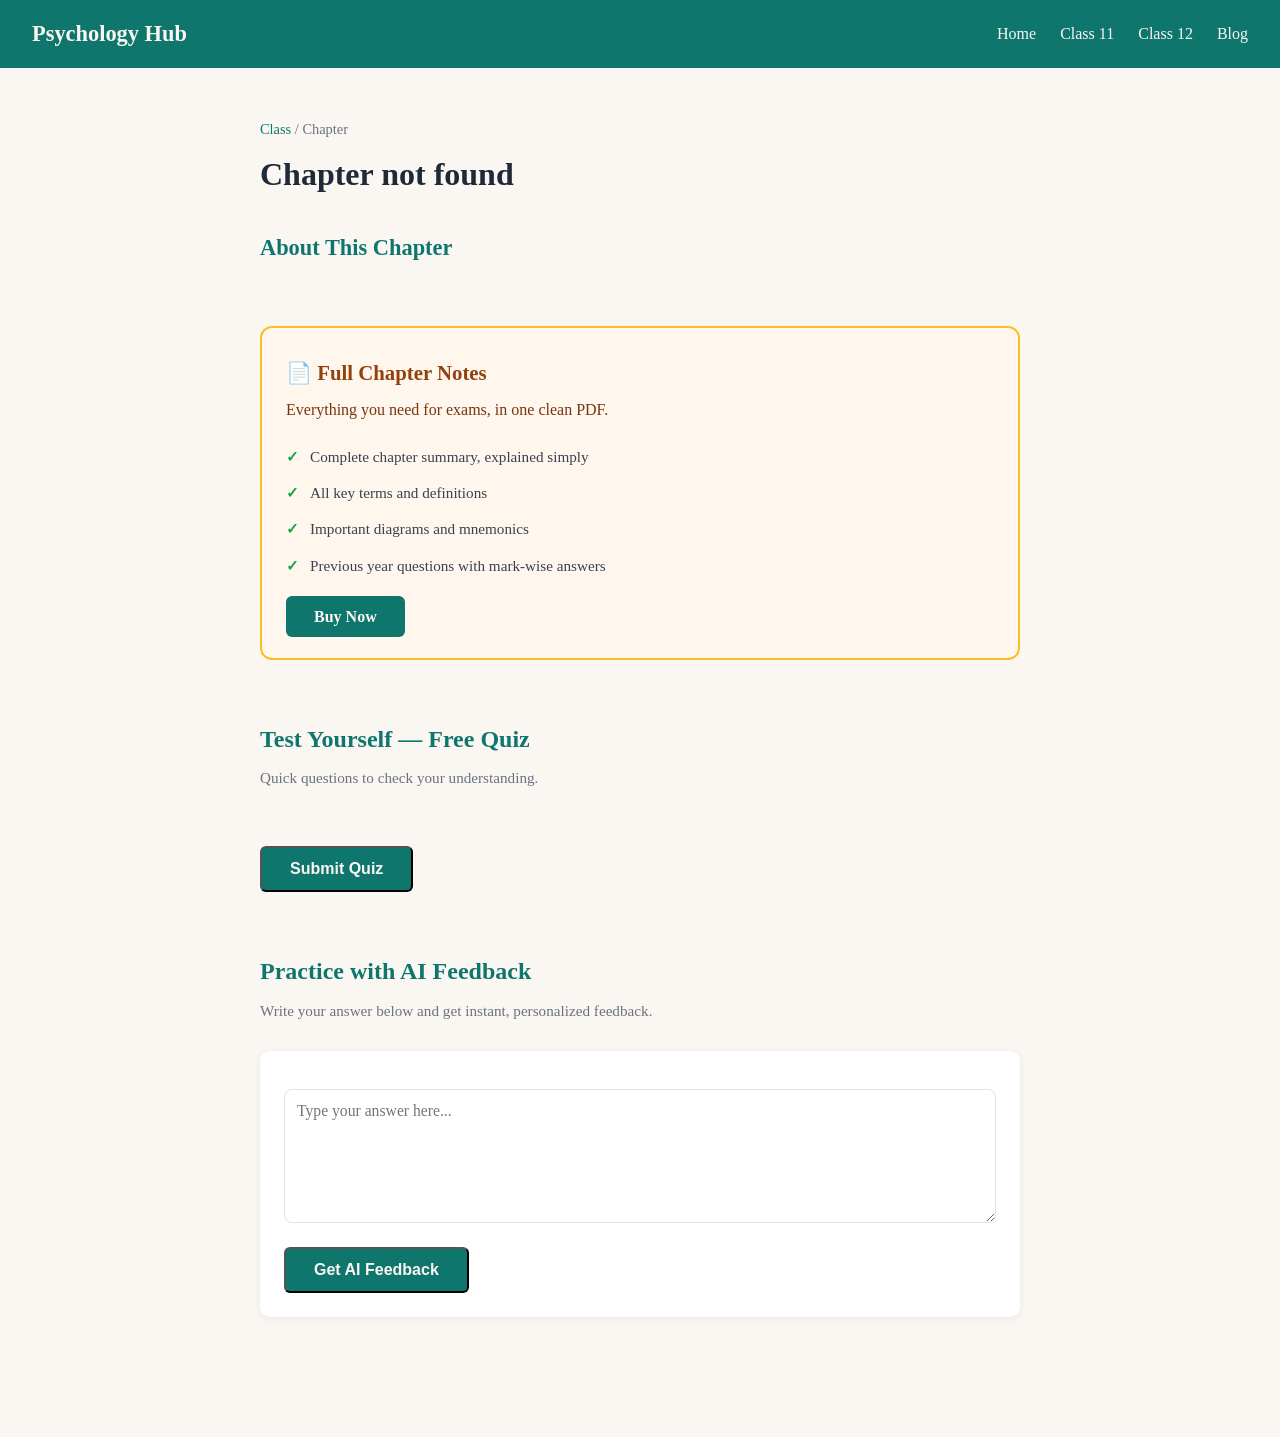
==== chapter.html @ c4d16453 "Add dynamic chapter system" ====
<!DOCTYPE html>
<html lang="en">
<head>
  <meta charset="UTF-8">
  <meta name="viewport" content="width=device-width, initial-scale=1.0">
  <title id="page-title">Loading... - Psychology Hub</title>
  <link rel="stylesheet" href="css/style.css">
</head>
<body>

  <nav class="navbar">
    <div class="logo">Psychology Hub</div>
    <ul class="nav-links">
      <li><a href="index.html">Home</a></li>
      <li><a href="class-11.html">Class 11</a></li>
      <li><a href="class-12.html">Class 12</a></li>
      <li><a href="#">Blog</a></li>
    </ul>
  </nav>

  <section class="chapter-header">
    <p class="breadcrumb"><a id="class-link" href="#">Class</a> / <span id="chapter-number-label">Chapter</span></p>
    <h1 id="chapter-title">Loading...</h1>
  </section>

  <section class="chapter-summary">
    <h2>About This Chapter</h2>
    <p id="chapter-summary-text"></p>
    <p class="teaser-note" id="teaser-note"></p>
  </section>

  <section class="notes-promo">
    <div class="notes-promo-card">
      <h3 id="notes-price-heading">📄 Full Chapter Notes</h3>
      <p>Everything you need for exams, in one clean PDF.</p>
      <ul class="notes-features">
        <li>Complete chapter summary, explained simply</li>
        <li>All key terms and definitions</li>
        <li>Important diagrams and mnemonics</li>
        <li>Previous year questions with mark-wise answers</li>
      </ul>
      <a href="#" class="btn btn-primary" id="buy-notes-btn">Buy Now</a>
    </div>
  </section>

  <section class="quiz-section" id="quiz">
    <h2>Test Yourself — Free Quiz</h2>
    <p class="quiz-intro">Quick questions to check your understanding.</p>

    <div class="quiz-container" id="quiz-container">
      </div>

    <button id="submit-quiz" class="btn btn-primary">Submit Quiz</button>

    <div id="quiz-result" class="quiz-result"></div>

  </section>

  <section class="ai-evaluator">
    <h2>Practice with AI Feedback</h2>
    <p class="quiz-intro">Write your answer below and get instant, personalized feedback.</p>

    <div class="evaluator-card">
      <p class="eval-question" id="ai-question-text"></p>
      
      <textarea id="student-answer" placeholder="Type your answer here..." rows="6"></textarea>
      
      <button id="submit-answer" class="btn btn-primary">Get AI Feedback</button>
      
      <div id="eval-loading" class="eval-loading" style="display: none;">
        Checking your answer...
      </div>

      <div id="eval-result" class="eval-result" style="display: none;"></div>
    </div>
  </section>

  <script>
    // Step 1: URL se pata karo kaunsa chapter chahiye
    const urlParams = new URLSearchParams(window.location.search);
    const chapterId = urlParams.get('id');

    // Step 2: Us chapter ki JSON file fetch karo
    fetch(`data/${chapterId}.json`)
      .then(response => response.json())
      .then(chapter => {

        // Step 3: Page ko chapter ke data se bharo
        document.getElementById('page-title').textContent = chapter.title + " - Psychology Hub";
        document.getElementById('chapter-title').textContent = chapter.title;
        document.getElementById('chapter-summary-text').textContent = chapter.summary;
        document.getElementById('teaser-note').textContent = chapter.teaserNote;
        document.getElementById('notes-price-heading').textContent = "📄 Full Chapter Notes — " + chapter.notesPrice;
        document.getElementById('buy-notes-btn').textContent = "Buy Now — " + chapter.notesPrice;
        document.getElementById('ai-question-text').textContent = "Q: " + chapter.aiQuestion;

        document.getElementById('class-link').textContent = chapter.className;
        document.getElementById('class-link').href = chapter.classLink;
        document.getElementById('chapter-number-label').textContent = "Chapter " + chapter.chapterNumber;

        // Step 4: Quiz ke saare sawal HTML mein banao
        const quizContainer = document.getElementById('quiz-container');
        chapter.quiz.forEach((q, index) => {
          const questionNum = index + 1;
          let optionsHTML = "";

          q.options.forEach((opt, optIndex) => {
            const value = opt.correct ? "correct" : "wrong";
            optionsHTML += `
              <label class="option">
                <input type="radio" name="q${questionNum}" value="${value}"> ${opt.text}
              </label>
            `;
          });

          quizContainer.innerHTML += `
            <div class="quiz-question" data-question="${questionNum}">
              <p class="question-text">${q.question}</p>
              <div class="options">${optionsHTML}</div>
            </div>
          `;
        });

      })
      .catch(error => {
        document.getElementById('chapter-title').textContent = "Chapter not found";
        console.error(error);
      });

    // Quiz Submit Logic (pehle jaisa hi)
    document.getElementById('submit-quiz').addEventListener('click', function() {
      const questions = document.querySelectorAll('.quiz-question');
      let score = 0;
      let totalQuestions = questions.length;

      questions.forEach(function(question) {
        const selected = question.querySelector('input[type="radio"]:checked');
        if (selected && selected.value === 'correct') {
          score++;
        }
      });

      let feedback = "";
      if (score === totalQuestions) {
        feedback = "Perfect score! You know this chapter well.";
      } else if (score >= totalQuestions / 2) {
        feedback = "Good effort! Review the topics you missed and try again.";
      } else {
        feedback = "No worries — this is just practice. Read the chapter again and give it another shot.";
      }

      const resultDiv = document.getElementById('quiz-result');
      resultDiv.innerHTML = `You scored ${score} out of ${totalQuestions}. ${feedback}`;
      resultDiv.style.color = '#0F766E';
    });

    // AI Evaluator Logic (pehle jaisa hi, bas ab question dynamic hai)
    document.getElementById('submit-answer').addEventListener('click', async function() {
      const answer = document.getElementById('student-answer').value;
      const aiQuestion = document.getElementById('ai-question-text').textContent.replace('Q: ', '');

      if (answer.trim() === "") {
        alert("Please write an answer first!");
        return;
      }

      const loadingDiv = document.getElementById('eval-loading');
      const resultDiv = document.getElementById('eval-result');

      loadingDiv.style.display = "block";
      resultDiv.style.display = "none";

      try {
        const response = await fetch('/.netlify/functions/evaluate-answer', {
          method: 'POST',
          headers: { 'Content-Type': 'application/json' },
          body: JSON.stringify({
            question: aiQuestion,
            studentAnswer: answer
          })
        });

        const data = await response.json();

        loadingDiv.style.display = "none";
        resultDiv.style.display = "block";

        resultDiv.innerHTML = `
          <div class="eval-score">Score: ${data.score} / 5</div>
          <div class="eval-feedback">${data.feedback}</div>
          <div class="eval-missed"><strong>What you could add:</strong> ${data.missedPoints}</div>
        `;

      } catch (error) {
        loadingDiv.style.display = "none";
        resultDiv.style.display = "block";
        resultDiv.innerHTML = "Something went wrong. Please try again in a moment.";
      }
    });
  </script>

</body>
</html>
---- css/style.css ----
/* Basic Reset - sabhi browsers mein same dikhega */
* {
  margin: 0;
  padding: 0;
  box-sizing: border-box;
}

body {
  font-family: 'Georgia', serif;
  background-color: #FAF7F2;   /* Soft ivory background */
  color: #1F2937;               /* Dark grey text - readable, not harsh black */
  line-height: 1.6;
  padding: 40px 20px;
}

h1 {
  color: #0F766E;               /* Deep teal - trust color */
  font-size: 2.2rem;
  margin-bottom: 16px;
}

p {
  font-size: 1.1rem;
  max-width: 600px;
}
.navbar {
  display: flex;
  justify-content: space-between;
  align-items: center;
  background-color: #0F766E;
  padding: 16px 32px;
  margin: -40px -20px 40px -20px;
}

.logo {
  color: #FAF7F2;
  font-size: 1.4rem;
  font-weight: bold;
}

.nav-links {
  list-style: none;
  display: flex;
  gap: 24px;
}

.nav-links a {
  color: #FAF7F2;
  text-decoration: none;
  font-size: 1rem;
}

.nav-links a {
  color: #FAF7F2;
  text-decoration: none;
  font-size: 1rem;
  transition: color 0.2s ease;
}

.nav-links a:hover {
  color: #99F6E4;
}
.hero {
  text-align: center;
  max-width: 700px;
  margin: 60px auto;
}

.hero h1 {
  font-size: 2.8rem;
}

.hero p {
  font-size: 1.15rem;
  color: #4B5563;
  margin: 20px auto 32px auto;
}

.hero-buttons {
  display: flex;
  justify-content: center;
  gap: 16px;
}

.btn {
  padding: 12px 28px;
  border-radius: 6px;
  text-decoration: none;
  font-size: 1rem;
  font-weight: bold;
}

.btn-primary {
  background-color: #0F766E;
  color: #FAF7F2;
}

.btn-secondary {
  background-color: transparent;
  color: #0F766E;
  border: 2px solid #0F766E;
}
.how-it-works {
  max-width: 900px;
  margin: 80px auto;
  text-align: center;
}

.how-it-works h2 {
  color: #0F766E;
  font-size: 1.8rem;
  margin-bottom: 40px;
}

.steps {
  display: flex;
  justify-content: center;
  gap: 32px;
  flex-wrap: wrap;
}

.step {
  background-color: #ffffff;
  border-radius: 10px;
  padding: 28px 20px;
  width: 220px;
  box-shadow: 0 2px 8px rgba(0, 0, 0, 0.06);
}

.step-number {
  background-color: #0F766E;
  color: #FAF7F2;
  width: 36px;
  height: 36px;
  border-radius: 50%;
  display: flex;
  align-items: center;
  justify-content: center;
  font-weight: bold;
  margin: 0 auto 16px auto;
}

.step h3 {
  color: #1F2937;
  font-size: 1.1rem;
  margin-bottom: 8px;
}

.step p {
  font-size: 0.95rem;
  color: #4B5563;
}
.site-footer {
  margin-top: 100px;
  padding: 32px 20px;
  border-top: 1px solid #E5E1D8;
  text-align: center;
}

.footer-content {
  max-width: 500px;
  margin: 0 auto 16px auto;
}

.footer-bio {
  font-size: 0.95rem;
  color: #4B5563;
  margin-bottom: 8px;
}

.footer-blog-link {
  color: #0F766E;
  font-weight: bold;
  text-decoration: none;
  font-size: 0.95rem;
}

.footer-blog-link:hover {
  text-decoration: underline;
}

.footer-copy {
  font-size: 0.8rem;
  color: #9CA3AF;
}
.dashboard-header {
  text-align: center;
  max-width: 700px;
  margin: 50px auto 30px auto;
}

.dashboard-header h1 {
  color: #0F766E;
  font-size: 2.2rem;
  margin-bottom: 10px;
}

.dashboard-header p {
  color: #4B5563;
  font-size: 1.05rem;
}

.bundle-banner {
  background-color: #0F766E;
  color: #FAF7F2;
  text-align: center;
  padding: 24px 20px;
  border-radius: 10px;
  max-width: 700px;
  margin: 0 auto 50px auto;
}

.bundle-banner p {
  margin-bottom: 14px;
  font-size: 1rem;
}

.bundle-banner .btn-primary {
  background-color: #FAF7F2;
  color: #0F766E;
  display: inline-block;
}

.chapter-grid {
  max-width: 1000px;
  margin: 0 auto 80px auto;
  display: grid;
  grid-template-columns: repeat(auto-fit, minmax(260px, 1fr));
  gap: 24px;
  padding: 0 20px;
}

.chapter-card {
  background-color: #ffffff;
  border-radius: 10px;
  padding: 24px;
  box-shadow: 0 2px 8px rgba(0, 0, 0, 0.06);
  text-decoration: none;     /* NAYI LINE */
  display: block;            /* NAYI LINE */
}

.chapter-card h3 {
  color: #1F2937;
  font-size: 1.1rem;
  margin-bottom: 8px;
}

.chapter-card p {
  color: #4B5563;
  font-size: 0.95rem;
  margin-bottom: 16px;
}

.chapter-badges {
  display: flex;
  gap: 10px;
  flex-wrap: wrap;
}

.badge {
  font-size: 0.8rem;
  font-weight: bold;
  padding: 5px 12px;
  border-radius: 20px;
  text-decoration: none;
  display: inline-block;
  transition: opacity 0.2s ease;
}

.badge:hover {
  opacity: 0.8;
}

.badge-free {
  background-color: #D1FAE5;
  color: #065F46;
}

.badge-paid {
  background-color: #FEF3C7;
  color: #92400E;
}
.chapter-header {
  max-width: 800px;
  margin: 50px auto 30px auto;
  padding: 0 20px;
}

.breadcrumb {
  font-size: 0.9rem;
  color: #6B7280;
  margin-bottom: 8px;
}

.breadcrumb a {
  color: #0F766E;
  text-decoration: none;
}

.chapter-header h1 {
  color: #1F2937;
  font-size: 2rem;
}

.chapter-summary {
  max-width: 800px;
  margin: 0 auto 60px auto;
  padding: 0 20px;
}

.chapter-summary h2 {
  color: #0F766E;
  font-size: 1.4rem;
  margin-bottom: 12px;
}

.chapter-summary p {
  color: #374151;
  font-size: 1.05rem;
  margin-bottom: 24px;
}

.chapter-summary h3 {
  color: #1F2937;
  font-size: 1.1rem;
  margin-bottom: 10px;
}

.key-terms {
  list-style: none;
}

.key-terms li {
  background-color: #ffffff;
  padding: 12px 16px;
  border-radius: 8px;
  margin-bottom: 8px;
  color: #374151;
  font-size: 0.98rem;
}
.notes-promo {
  max-width: 800px;
  margin: 0 auto 60px auto;
  padding: 0 20px;
}

.notes-promo-card {
  background-color: #FFF7ED;
  border: 2px solid #FBBF24;
  border-radius: 12px;
  padding: 28px 24px;
}

.notes-promo-card h3 {
  color: #92400E;
  font-size: 1.3rem;
  margin-bottom: 8px;
}

.notes-promo-card > p {
  color: #78350F;
  font-size: 1rem;
  margin-bottom: 16px;
}

.notes-features {
  list-style: none;
  margin-bottom: 20px;
}

.notes-features li {
  color: #374151;
  font-size: 0.95rem;
  padding: 6px 0;
  padding-left: 24px;
  position: relative;
}

.notes-features li::before {
  content: "✓";
  position: absolute;
  left: 0;
  color: #16A34A;
  font-weight: bold;
}
.quiz-section {
  max-width: 800px;
  margin: 0 auto 60px auto;
  padding: 0 20px;
}

.quiz-section h2 {
  color: #0F766E;
  font-size: 1.5rem;
  margin-bottom: 8px;
}

.quiz-intro {
  color: #6B7280;
  font-size: 0.95rem;
  margin-bottom: 28px;
}

.quiz-container {
  display: flex;
  flex-direction: column;
  gap: 32px;
}

.quiz-question {
  background-color: #ffffff;
  border-radius: 10px;
  padding: 20px 24px;
  box-shadow: 0 2px 8px rgba(0, 0, 0, 0.06);
}

.question-text {
  color: #1F2937;
  font-size: 1.05rem;
  font-weight: bold;
  margin-bottom: 16px;
}

.options {
  display: flex;
  flex-direction: column;
  gap: 12px;
}

.option {
  display: flex;
  align-items: center;
  gap: 10px;
  background-color: #FAF7F2;
  border: 1.5px solid #E5E1D8;
  border-radius: 8px;
  padding: 10px 14px;
  cursor: pointer;
  font-size: 0.95rem;
  color: #374151;
  transition: border-color 0.2s ease, background-color 0.2s ease;
}

.option:hover {
  border-color: #0F766E;
  background-color: #F0FDFA;
}

.option input[type="radio"] {
  accent-color: #0F766E;
  width: 16px;
  height: 16px;
  flex-shrink: 0;
}

#submit-quiz {
  margin-top: 28px;
}

.quiz-result {
  margin-top: 24px;
  font-size: 1.1rem;
  font-weight: bold;
}
.ai-evaluator {
  max-width: 800px;
  margin: 0 auto 80px auto;
  padding: 0 20px;
}

.ai-evaluator h2 {
  color: #0F766E;
  font-size: 1.5rem;
  margin-bottom: 8px;
}

.evaluator-card {
  background-color: #ffffff;
  border-radius: 10px;
  padding: 24px;
  box-shadow: 0 2px 8px rgba(0, 0, 0, 0.06);
  margin-top: 20px;
}

.eval-question {
  font-weight: bold;
  color: #1F2937;
  margin-bottom: 14px;
}

#student-answer {
  width: 100%;
  padding: 12px;
  border: 1.5px solid #E5E1D8;
  border-radius: 8px;
  font-family: inherit;
  font-size: 0.98rem;
  color: #374151;
  resize: vertical;
}

#student-answer:focus {
  outline: none;
  border-color: #0F766E;
}

#submit-answer {
  margin-top: 16px;
}

.eval-loading {
  margin-top: 16px;
  color: #6B7280;
  font-style: italic;
}

.eval-result {
  margin-top: 20px;
  background-color: #F0FDFA;
  border-left: 4px solid #0F766E;
  padding: 16px 20px;
  border-radius: 6px;
}

.eval-result .eval-score {
  font-weight: bold;
  color: #0F766E;
  font-size: 1.1rem;
  margin-bottom: 8px;
}

.eval-result .eval-feedback {
  color: #374151;
  margin-bottom: 8px;
}

.eval-result .eval-missed {
  color: #6B7280;
  font-size: 0.95rem;
}
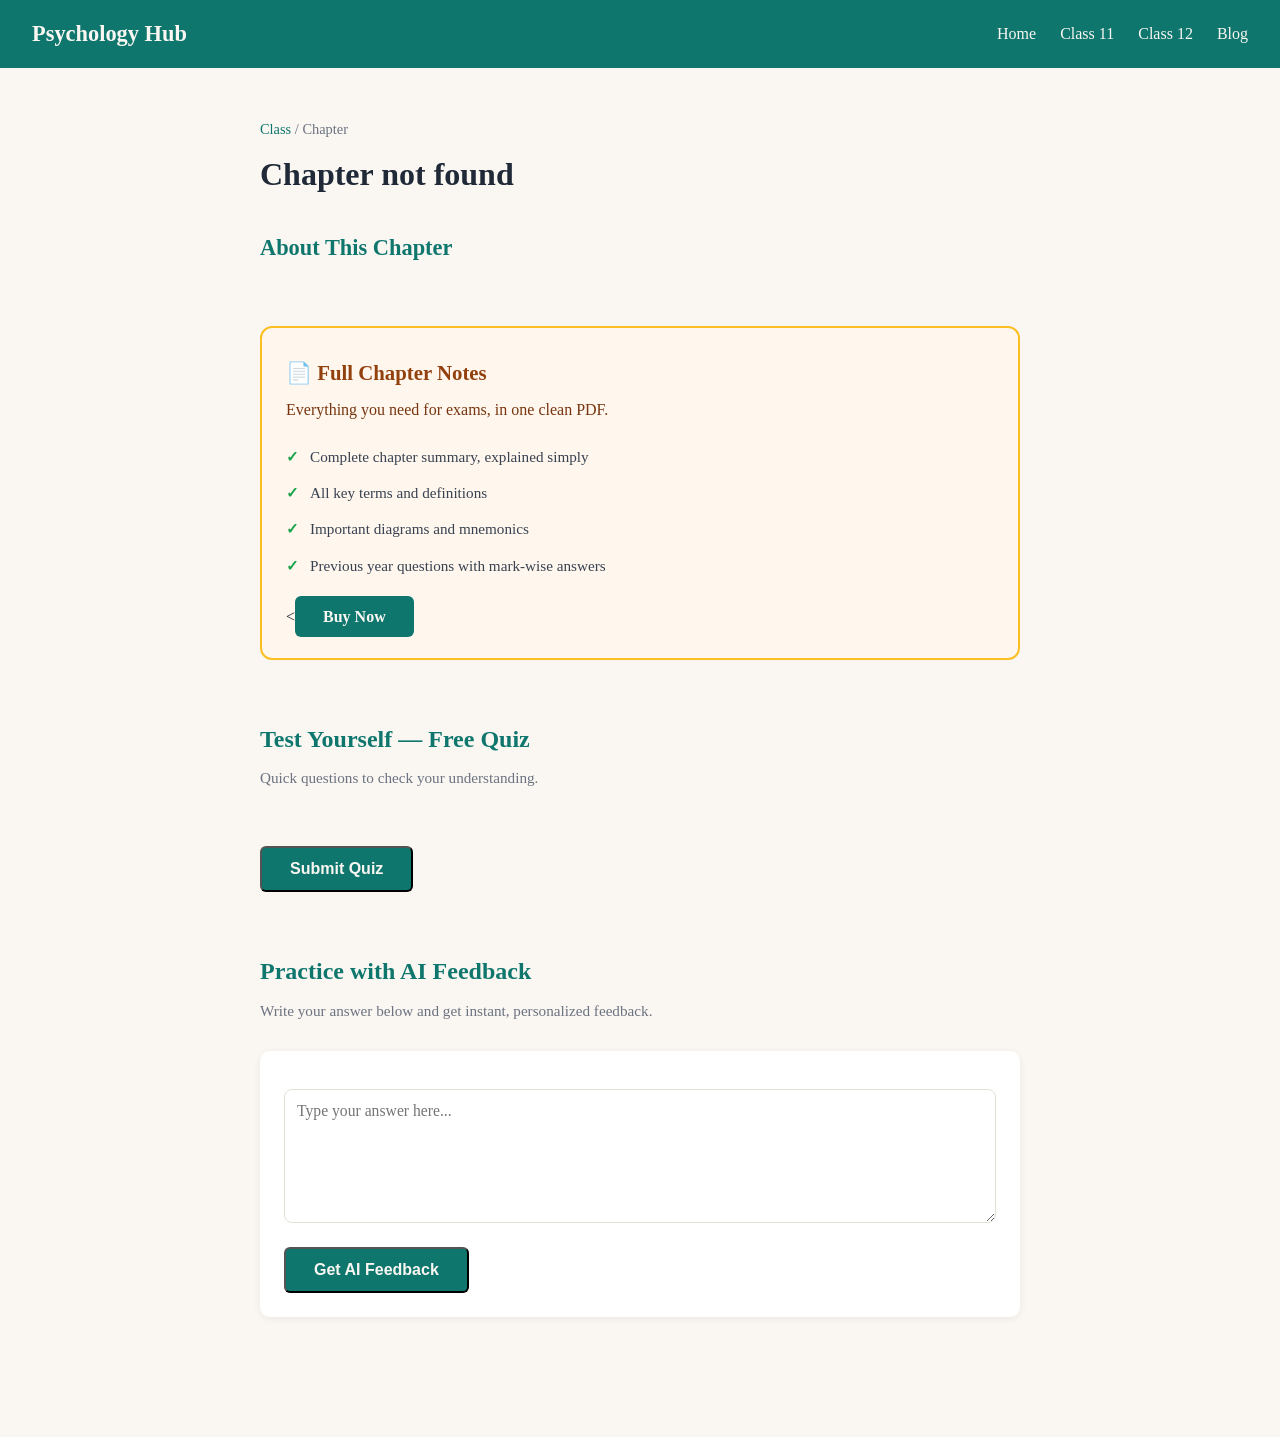
==== commit 98806ef5: "Add thank you page with payment flow" ====
--- a/chapter.html
+++ b/chapter.html
@@ -39,7 +39,7 @@
         <li>Important diagrams and mnemonics</li>
         <li>Previous year questions with mark-wise answers</li>
       </ul>
-      <a href="#" class="btn btn-primary" id="buy-notes-btn">Buy Now</a>
+      <<a href="thank-you.html?id=class-11-chapter-1" class="btn btn-primary" id="buy-notes-btn">Buy Now</a>
     </div>
   </section>
 
--- a/css/style.css
+++ b/css/style.css
@@ -537,4 +537,59 @@
 .eval-result .eval-missed {
   color: #6B7280;
   font-size: 0.95rem;
+}
+.thank-you-section {
+  max-width: 600px;
+  margin: 80px auto;
+  padding: 0 20px;
+  text-align: center;
+}
+
+.thank-you-card {
+  background-color: #ffffff;
+  border-radius: 12px;
+  padding: 48px 32px;
+  box-shadow: 0 2px 8px rgba(0, 0, 0, 0.06);
+}
+
+.success-icon {
+  font-size: 3rem;
+  margin-bottom: 16px;
+}
+
+.thank-you-card h1 {
+  color: #0F766E;
+  font-size: 1.8rem;
+  margin-bottom: 12px;
+}
+
+.thank-you-card p {
+  color: #4B5563;
+  margin-bottom: 24px;
+}
+
+.thank-you-note {
+  font-size: 0.85rem;
+  color: #9CA3AF;
+  margin-top: 20px;
+  margin-bottom: 0;
+}
+.spinner {
+  width: 40px;
+  height: 40px;
+  border: 4px solid #E5E1D8;
+  border-top: 4px solid #0F766E;
+  border-radius: 50%;
+  margin: 0 auto 20px auto;
+  animation: spin 0.8s linear infinite;
+}
+
+@keyframes spin {
+  0% { transform: rotate(0deg); }
+  100% { transform: rotate(360deg); }
+}
+
+#loading-card p {
+  color: #6B7280;
+  margin-bottom: 0;
 }
